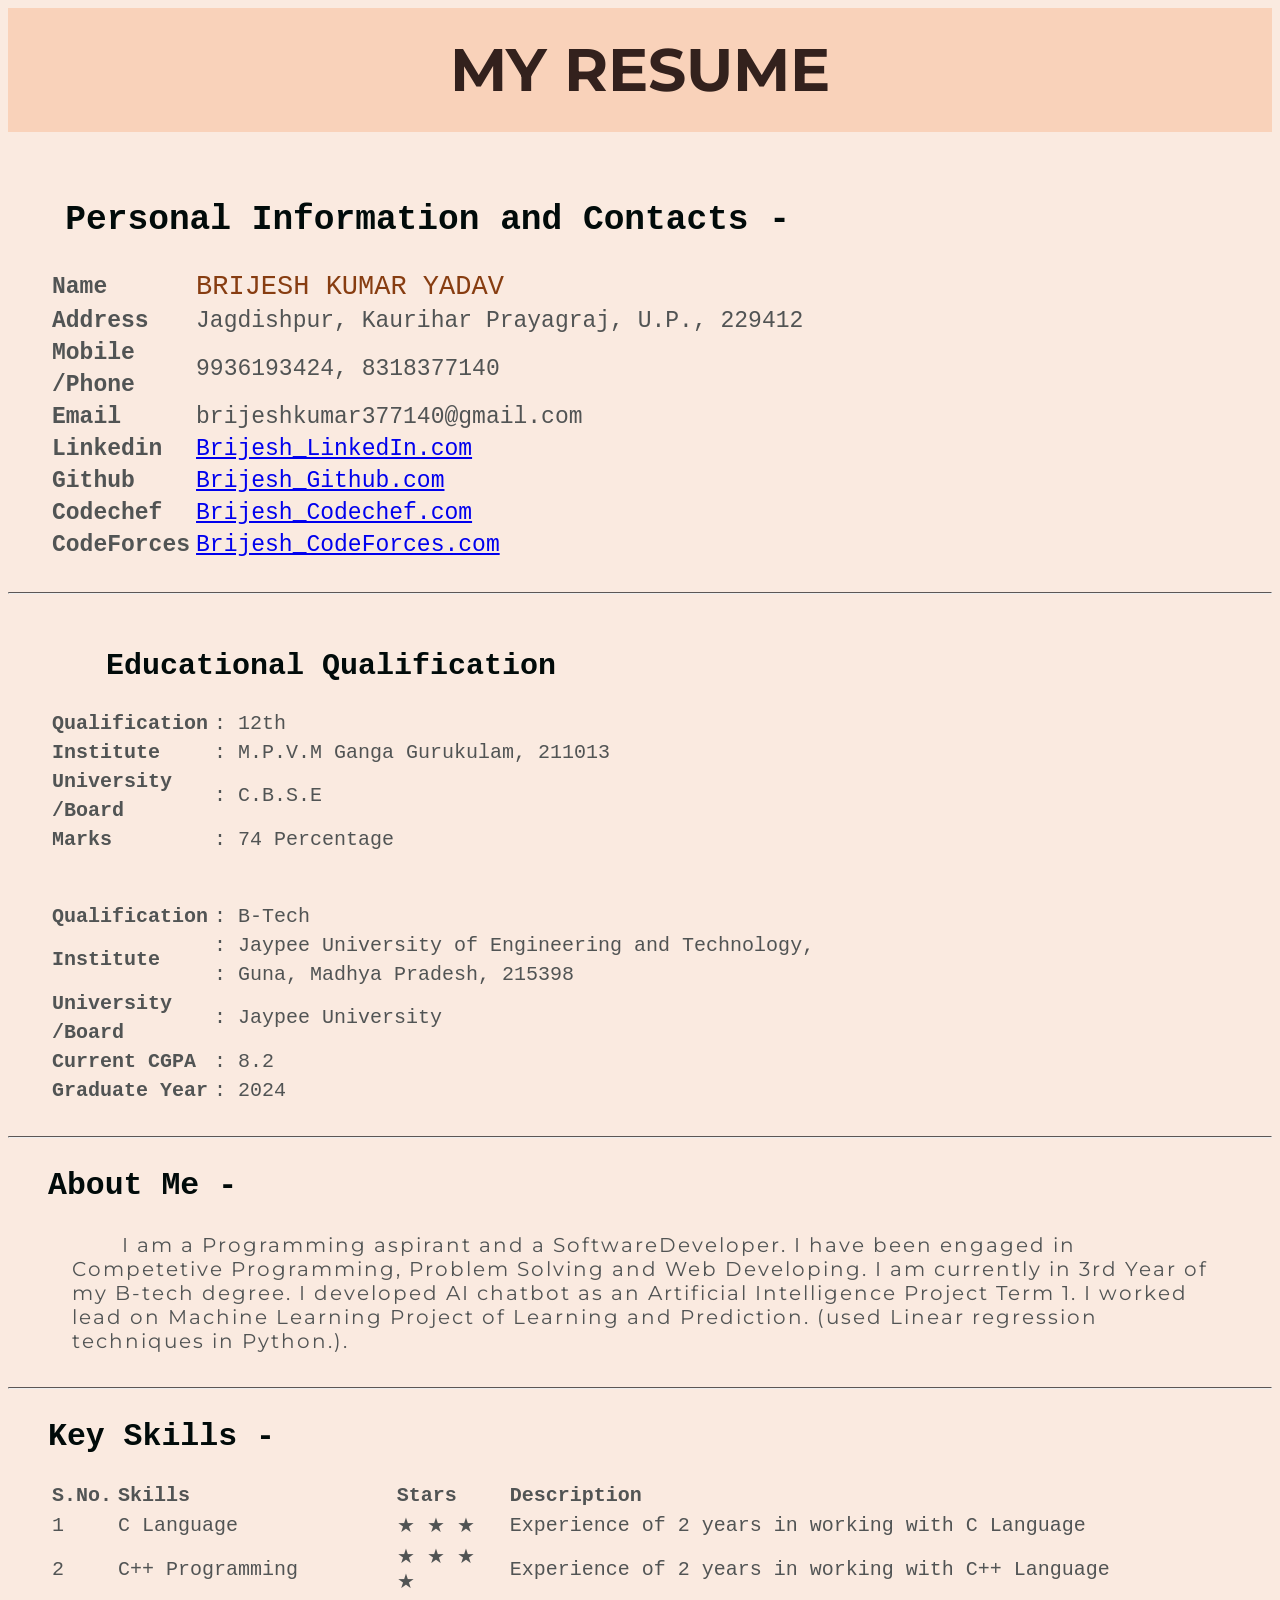
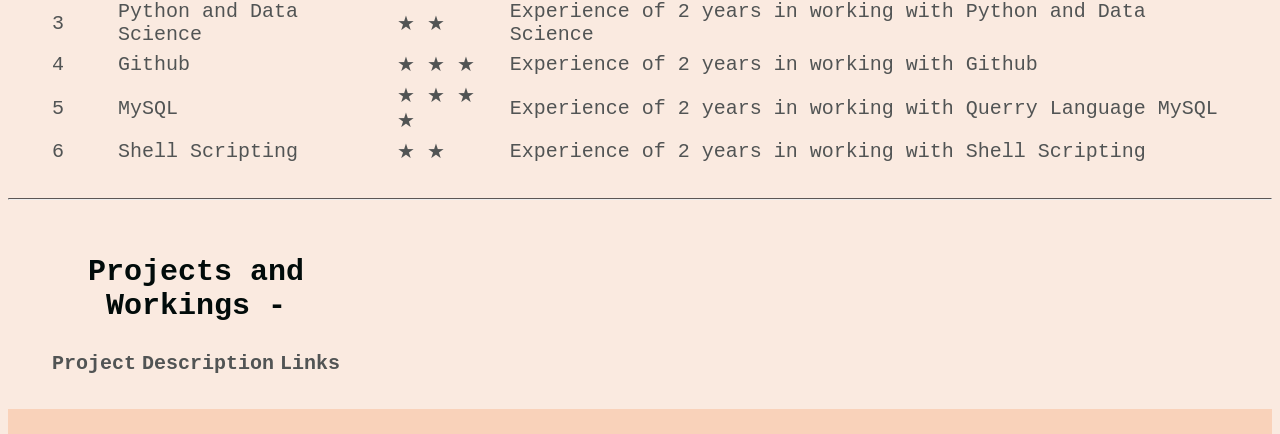
==== index.html @ 6251aab7 "renamed" ====
<html>
  <head>
    <title>Resume</title>
    <link rel="stylesheet" href="css/resume.css">
    <link href="https://fonts.googleapis.com/css2?family=Montserrat&display=swap" rel="stylesheet">
  </head>
  <body>
    <h1 class = "land">MY RESUME</h1>

    <div class = "cute">
            <table class="impt">
              <caption><h2> Personal Information and Contacts -</h2></caption>
              <tr>
                <th>Name </th> <td> <span class = "name">  BRIJESH KUMAR YADAV</span></td>
              </tr>
              <tr>
                <th>Address</th> <td>  Jagdishpur, Kaurihar Prayagraj, U.P., 229412</td>
              </tr>
              <tr>
                <th>Mobile</th> <td rowspan = "2">  9936193424, 8318377140</td>
                </tr>
              <tr>
                <th>/Phone</th>
              </tr>
              <tr>
                <th>Email </th> <td>  brijeshkumar377140@gmail.com</td>
              </tr>
              <tr>
                <th>Linkedin </th> <td class = "a1"><a href="https://www.linkedin.com/in/brijesh6063/">  Brijesh_LinkedIn.com</a></td>
              </tr>
              <tr>
                <th>Github </th> <td class = "a1"><a href="https://github.com/BRIJESH6063">  Brijesh_Github.com</a></td>
              </tr>
              <tr>
                <th>Codechef </th> <td class = "a1"><a href="https://www.codechef.com/users/brijesh76">  Brijesh_Codechef.com</a></td>
              </tr>
              <tr>
                <th>CodeForces </th> <td class = "a1"><a href="https://codeforces.com/profile/brijeshkum01">  Brijesh_CodeForces.com</a></td>
              </tr>
            </table>
    </div>

    <hr class = "gnd">

    <div class = "cute">
      <table class="unimpt">
        <caption><h2> Educational Qualification</h2></caption>
        <tr>
          <th>Qualification </th> <td>:  12th</td>
        </tr>
        <tr>
          <th>Institute</th> <td>:  M.P.V.M Ganga Gurukulam, 211013</td>
        </tr>
        <tr>
          <th>University</th> <td rowspan = "2">:  C.B.S.E</td>
          </tr>
        <tr>
          <th>/Board</th>
        </tr>
        <tr>
          <th>Marks </th> <td>:  74 Percentage</td>
        </tr>
      </table>

      <br> <br>

      <table class="unimpt">
        <tr>
          <th>Qualification </th> <td>:  B-Tech</td>
        </tr>
        <tr>
          <th rowspan = "2">Institute</th> <td>:  Jaypee University of Engineering and Technology,</td>
        </tr>
        <tr>
          <td>:  Guna, Madhya Pradesh, 215398</td>
        </tr>
        <tr>
          <th>University</th> <td rowspan = "2">:  Jaypee University</td>
          </tr>
        <tr>
          <th>/Board</th>
        </tr>
        <tr>
          <th>Current CGPA </th> <td>:  8.2</td>
        </tr>
        <tr>
          <th>Graduate Year</th> <td>:  2024</td>
        </tr>
      </table>
      </div>
      <hr class = "gnd">

      <div class = "cute">
        <caption><h2>About Me -</h2></caption>
        <table class = "about">
          <tr>
            <td>
              <p>
                I am a Programming aspirant and a SoftwareDeveloper. I have been engaged in Competetive Programming, Problem Solving and Web Developing. I am currently in 3rd Year of my B-tech degree. I developed AI chatbot as an Artificial Intelligence Project Term 1. I worked lead on Machine Learning Project of Learning and Prediction. (used Linear regression techniques in Python.).
              </p>
            </td>
          </tr>
        </table>
      </div>

    <hr class = "gnd">

    <div class = "cute">
      <h2>Key Skills - </h2>
      <table class="unimpt">
        <tr>
          <th>S.No.</th> <th> Skills </th> <th>Stars</th> <th>Description</th>
        </tr>
        <tr>
          <td>1</td> <td>C Language</td> <td>&#9733 &#9733 &#9733 </td>
          <td>Experience of 2 years in working with C Language</td>
        </tr>
        <tr>
          <td>2</td> <td>C++ Programming</td> <td>&#9733 &#9733 &#9733 &#9733</td>
          <td>Experience of 2 years in working with C++ Language</td>
        </tr>
        <tr>
          <td>3</td> <td>Python and Data Science</td> <td>&#9733 &#9733 </td>
          <td>Experience of 2 years in working with Python and Data Science</td>
        </tr>
        <tr>
          <td>4</td> <td>Github</td> <td>&#9733 &#9733 &#9733 </td>
          <td>Experience of 2 years in working with Github</td>
        </tr>
        <tr>
          <td>5</td> <td>MySQL</td> <td>&#9733 &#9733 &#9733 &#9733</td>
          <td>Experience of 2 years in working with Querry Language MySQL</td>
        </tr>
        <tr>
          <td>6</td> <td>Shell Scripting</td> <td>&#9733 &#9733 </td>
          <td>Experience of 2 years in working with Shell Scripting</td>
        </tr>
      </table>
    </div>

    <hr class = "gnd">

    <div class="cute">
      <table class = "unimpt">
        <caption><h2> Projects and Workings - </h2>  </caption>
        <tr>
          <th>Project</th> <th>Description</th> <th>Links</th>
        </tr>
      </table>
    </div>



   <div class="footer">
     <p>© Copyright Brijesh_Resume</p>
   </div>
  </body>
</html>
---- css/resume.css ----
.land{
  font-size: 60px ;
  text-align : center ;
  font-family: 'Montserrat', sans-serif;
  /* font-family: "Lucida Console", "Courier New", monospace; */
  color : #33211D ;
  background-color: #F9D2BA ;
  padding: 2% 25% 2% ;
}

.impt {
   font-size: 23px ;
}

.unimpt {
   font-size: 20px ;
}
.cute{
  font-size: 21px ;
  margin: 30px 40px ;
  text-align : left ;
  font-family: "Lucida Console", "Courier New", monospace;
  color : #33211D ;
}

.gnd {
  border-top: 1px solid #5C5655;
}

h2 {
  font-family: "Lucida Console", "Courier New", monospace;
  color : #010B0A ;
}

th, td{
  text-align : left ;
  padding: 2px;
  color: #515454 ;
}

.name {
  color : #873D11 ;
  font-size: 27px ;
  font-style: Bold ;
}

.about {
  font-size: 20px ;
  margin: 20px 20px ;
  font-family: 'Montserrat', sans-serif;
  text-indent: 50px;
  text-align: justify;
  letter-spacing: 2px;
  line-height: 24px ;

}
body{
  background-color: #FAEAE0 ;
}

.a1 {
  text-align : left ;
  padding: 2px;
  color: #515454 ;
}

.footer{
       color : #33211D ;
       font-size: 20px  ;
       padding : 1% 15% ;
       /* padding: 1% 20% 1% ; */
       text-align: center;
       background-color: #F9D2BA;
}
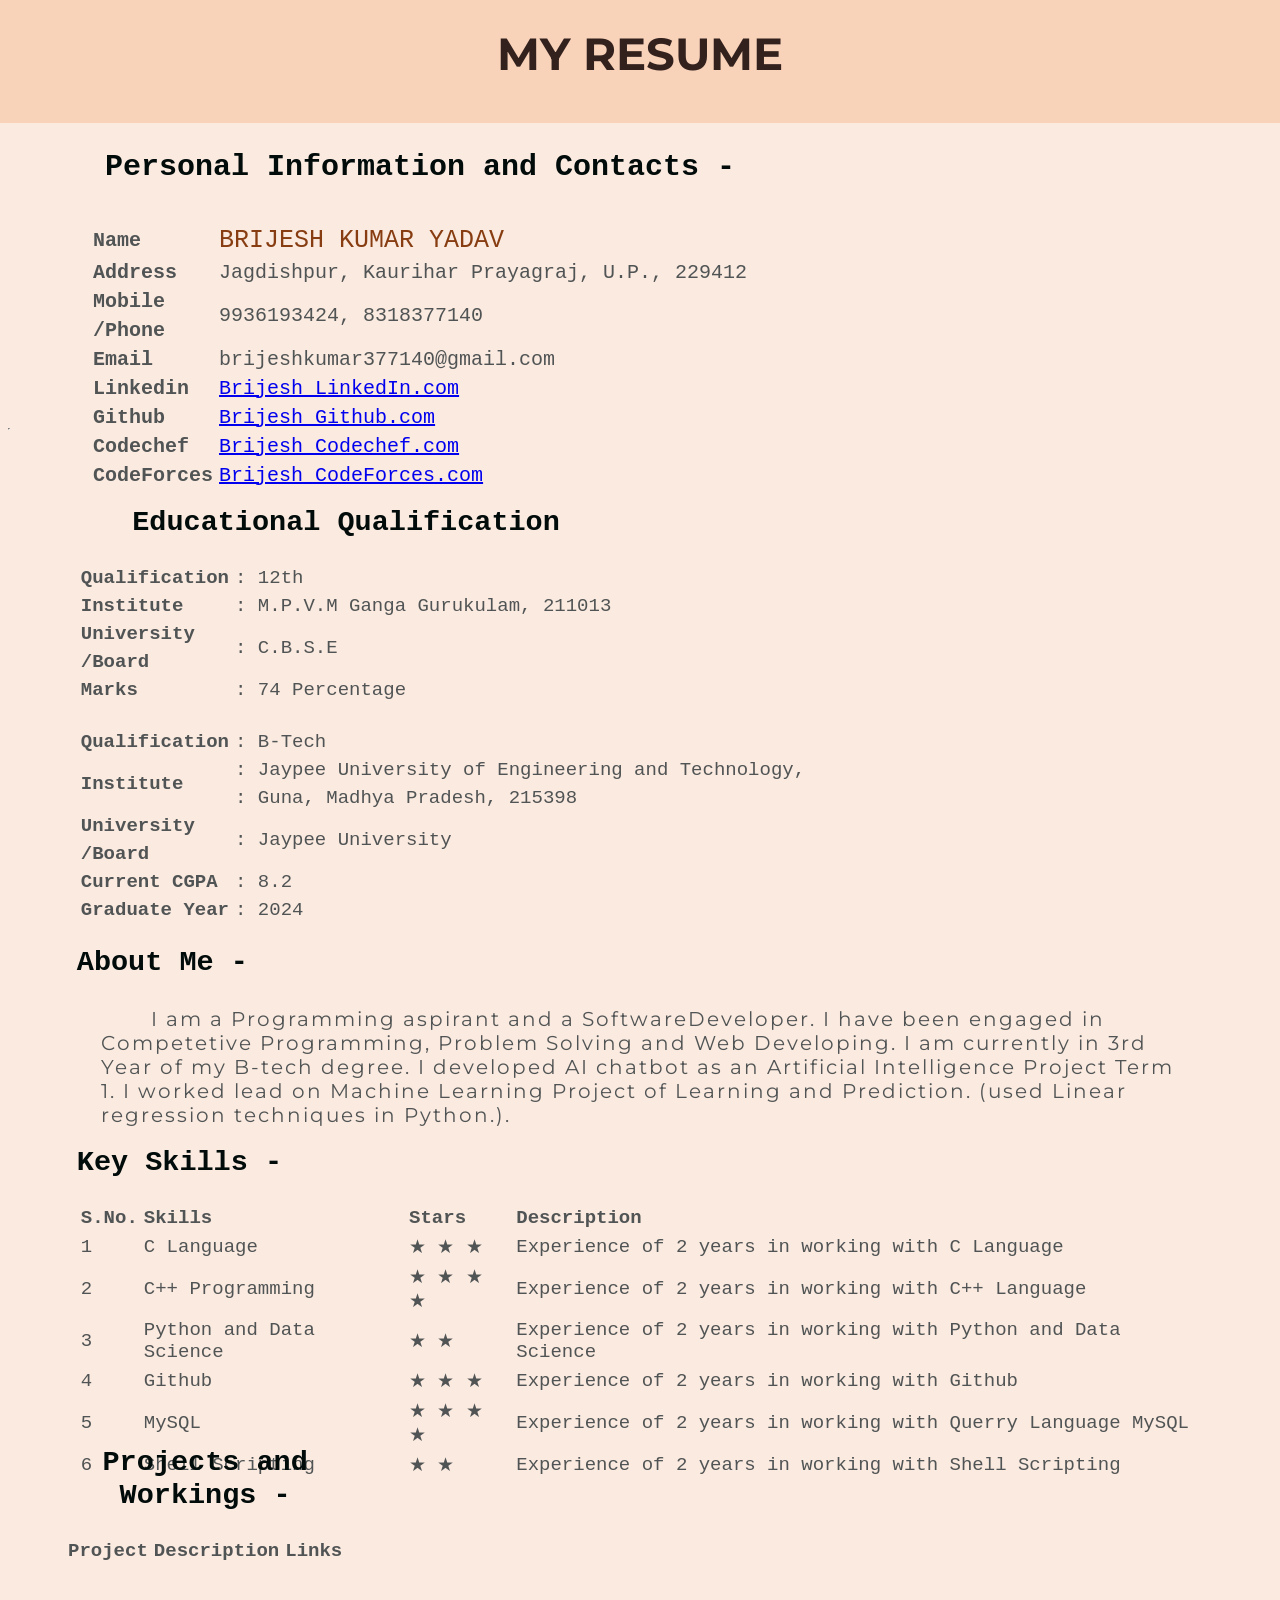
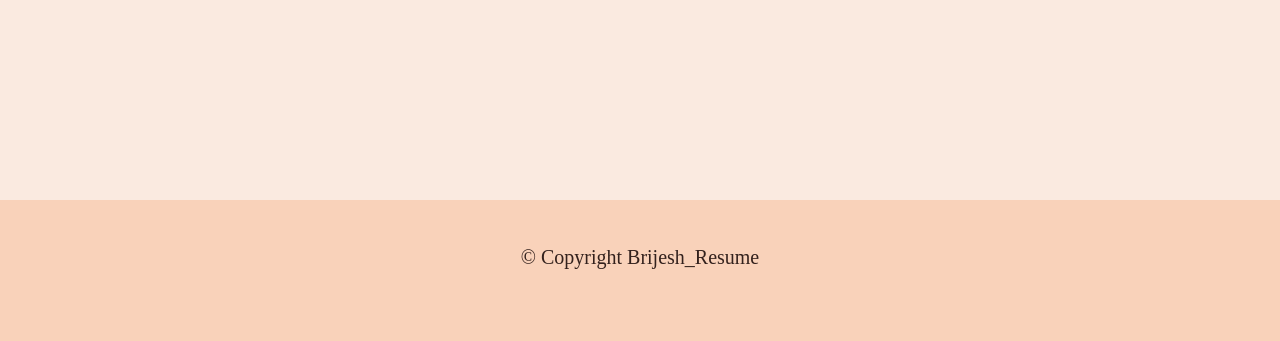
==== commit ca46d207: "header and bottom strip modified" ====
--- a/index.html
+++ b/index.html
@@ -7,7 +7,7 @@
   <body>
     <h1 class = "land">MY RESUME</h1>
 
-    <div class = "cute">
+    <div class = "cute1">
             <table class="impt">
               <caption><h2> Personal Information and Contacts -</h2></caption>
               <tr>
@@ -40,10 +40,10 @@
             </table>
     </div>
 
-    <hr class = "gnd">
+    <hr class = "gnd1">
 
-    <div class = "cute">
-      <table class="unimpt">
+    <div class = "cute2">
+      <table class="unimpt ">
         <caption><h2> Educational Qualification</h2></caption>
         <tr>
           <th>Qualification </th> <td>:  12th</td>
@@ -61,10 +61,8 @@
           <th>Marks </th> <td>:  74 Percentage</td>
         </tr>
       </table>
-
       <br> <br>
-
-      <table class="unimpt">
+      <table class="unimpt ">
         <tr>
           <th>Qualification </th> <td>:  B-Tech</td>
         </tr>
@@ -88,9 +86,9 @@
         </tr>
       </table>
       </div>
-      <hr class = "gnd">
+      <hr class = "gnd2">
 
-      <div class = "cute">
+      <div class = "cute3">
         <caption><h2>About Me -</h2></caption>
         <table class = "about">
           <tr>
@@ -103,9 +101,9 @@
         </table>
       </div>
 
-    <hr class = "gnd">
+    <hr class = "gnd3">
 
-    <div class = "cute">
+    <div class = "cute4">
       <h2>Key Skills - </h2>
       <table class="unimpt">
         <tr>
@@ -138,9 +136,9 @@
       </table>
     </div>
 
-    <hr class = "gnd">
+    <hr class = "gnd4">
 
-    <div class="cute">
+    <div class="cute5">
       <table class = "unimpt">
         <caption><h2> Projects and Workings - </h2>  </caption>
         <tr>
@@ -149,10 +147,9 @@
       </table>
     </div>
 
+  <footer class = "footer">
+        <p> © Copyright Brijesh_Resume</p>
+  </footer>
 
-
-   <div class="footer">
-     <p>© Copyright Brijesh_Resume</p>
-   </div>
   </body>
 </html>
--- a/css/resume.css
+++ b/css/resume.css
@@ -1,57 +1,143 @@
 .land{
-  font-size: 60px ;
-  text-align : center ;
-  font-family: 'Montserrat', sans-serif;
-  /* font-family: "Lucida Console", "Courier New", monospace; */
-  color : #33211D ;
-  background-color: #F9D2BA ;
-  padding: 2% 25% 2% ;
+      font-size: 45px ;
+      text-align : center ;
+      font-family: 'Montserrat', sans-serif;
+      /* font-family: "Lucida Console", "Courier New", monospace; */
+      color : #33211D ;
+      background-color: #F9D2BA ;
+      height: 8%;
+      margin:0px;
+      padding: 2% 25% 2% ;
+      position: absolute ;
+      top:0px;
+      right:0px;
+      bottom:0px;
+      left:0px;
 }
 
 .impt {
-   font-size: 23px ;
+       font-size: 20px ;
+       margin:25px;
+       padding: 1% 5% ;
+       position: absolute ;
+       top:20px;
+       right:0px;
+       bottom:0px;
+       left:0px;
 }
 
 .unimpt {
-   font-size: 20px ;
+       font-size: 19px ;
+
 }
-.cute{
-  font-size: 21px ;
-  margin: 30px 40px ;
-  text-align : left ;
-  font-family: "Lucida Console", "Courier New", monospace;
-  color : #33211D ;
+.cute1 {
+      font-size: 20px ;
+      margin: 30px 0px ;
+      text-align : left ;
+      font-family: "Lucida Console", "Courier New", monospace;
+      color : #33211D ;
+
+      padding: 1% 5% ;
+      /* padding: 2% 25% 2% ; */
+      position: absolute ;
+      top:50px;
+      right:0px;
+      bottom:0px;
+      left:0px;
+}
+.cute2 {
+      font-size: 10px ;
+      margin: 30px 0px ;
+      text-align : left ;
+      font-family: "Lucida Console", "Courier New", monospace;
+      color : #33211D ;
+
+      padding: 1% 6% ;
+      /* padding: 2% 25% 2% ; */
+      position: absolute ;
+      top:440px;
+      right:0px;
+      bottom:0px;
+      left:0px;
+}
+.cute3 {
+
+      font-size: 19px ;
+      margin: 30px 0px ;
+      text-align : left ;
+      font-family: "Lucida Console", "Courier New", monospace;
+      color : #33211D ;
+
+      padding: 1% 6% ;
+      /* padding: 2% 25% 2% ; */
+      position: absolute ;
+      top:880px;
+      right:0px;
+      bottom:0px;
+      left:0px;
+}
+.cute4 {
+      font-size: 19px ;
+      margin: 30px 0px ;
+      text-align : left ;
+      font-family: "Lucida Console", "Courier New", monospace;
+      color : #33211D ;
+
+      padding: 1% 6% ;
+      /* padding: 2% 25% 2% ; */
+      position: absolute ;
+      top:1080px;
+      right:0px;
+      bottom:0px;
+      left:0px;
+}
+.cute5 {
+      font-size: 19px ;
+      margin: 30px 0px ;
+      text-align : left ;
+      font-family: "Lucida Console", "Courier New", monospace;
+      color : #33211D ;
+
+      padding: 1% 5% ;
+      /* padding: 2% 25% 2% ; */
+      position: absolute ;
+      top:1380px;
+      right:0px;
+      bottom:0px;
+      left:0px;
 }
 
-.gnd {
-  border-top: 1px solid #5C5655;
+.gnd1 {
+      border-top: 1px solid #5C5655;
+      position: absolute ;
+      top:420px;
 }
 
 h2 {
-  font-family: "Lucida Console", "Courier New", monospace;
-  color : #010B0A ;
+      font-family: "Lucida Console", "Courier New", monospace;
+      color : #010B0A ;
 }
 
 th, td{
-  text-align : left ;
-  padding: 2px;
-  color: #515454 ;
+      text-align : left ;
+      padding: 2px;
+      color: #515454 ;
 }
 
 .name {
-  color : #873D11 ;
-  font-size: 27px ;
-  font-style: Bold ;
+      color : #873D11 ;
+      font-size: 25px ;
+      font-style: Bold ;
 }
 
 .about {
-  font-size: 20px ;
-  margin: 20px 20px ;
-  font-family: 'Montserrat', sans-serif;
-  text-indent: 50px;
-  text-align: justify;
-  letter-spacing: 2px;
-  line-height: 24px ;
+      font-size: 20px ;
+      margin: 20px 20px ;
+      font-family: 'Montserrat', sans-serif;
+      text-indent: 50px;
+      text-align: justify;
+      letter-spacing: 2px;
+      line-height: 24px ;
 
 }
 body{
@@ -59,16 +145,25 @@
 }
 
 .a1 {
-  text-align : left ;
-  padding: 2px;
-  color: #515454 ;
+      text-align : left ;
+      padding: 2px;
+      color: #515454 ;
 }
+
 
 .footer{
        color : #33211D ;
        font-size: 20px  ;
        padding : 1% 15% ;
-       /* padding: 1% 20% 1% ; */
        text-align: center;
        background-color: #F9D2BA;
+       /* width: 100% ; */
+       margin: 0px ; height: 10% ;
+       padding: 2% 25% 2% ;
+       position: absolute ;
+       top:1800px;
+       right:0px;
+       bottom:0px;
+       left:0px;
+
 }
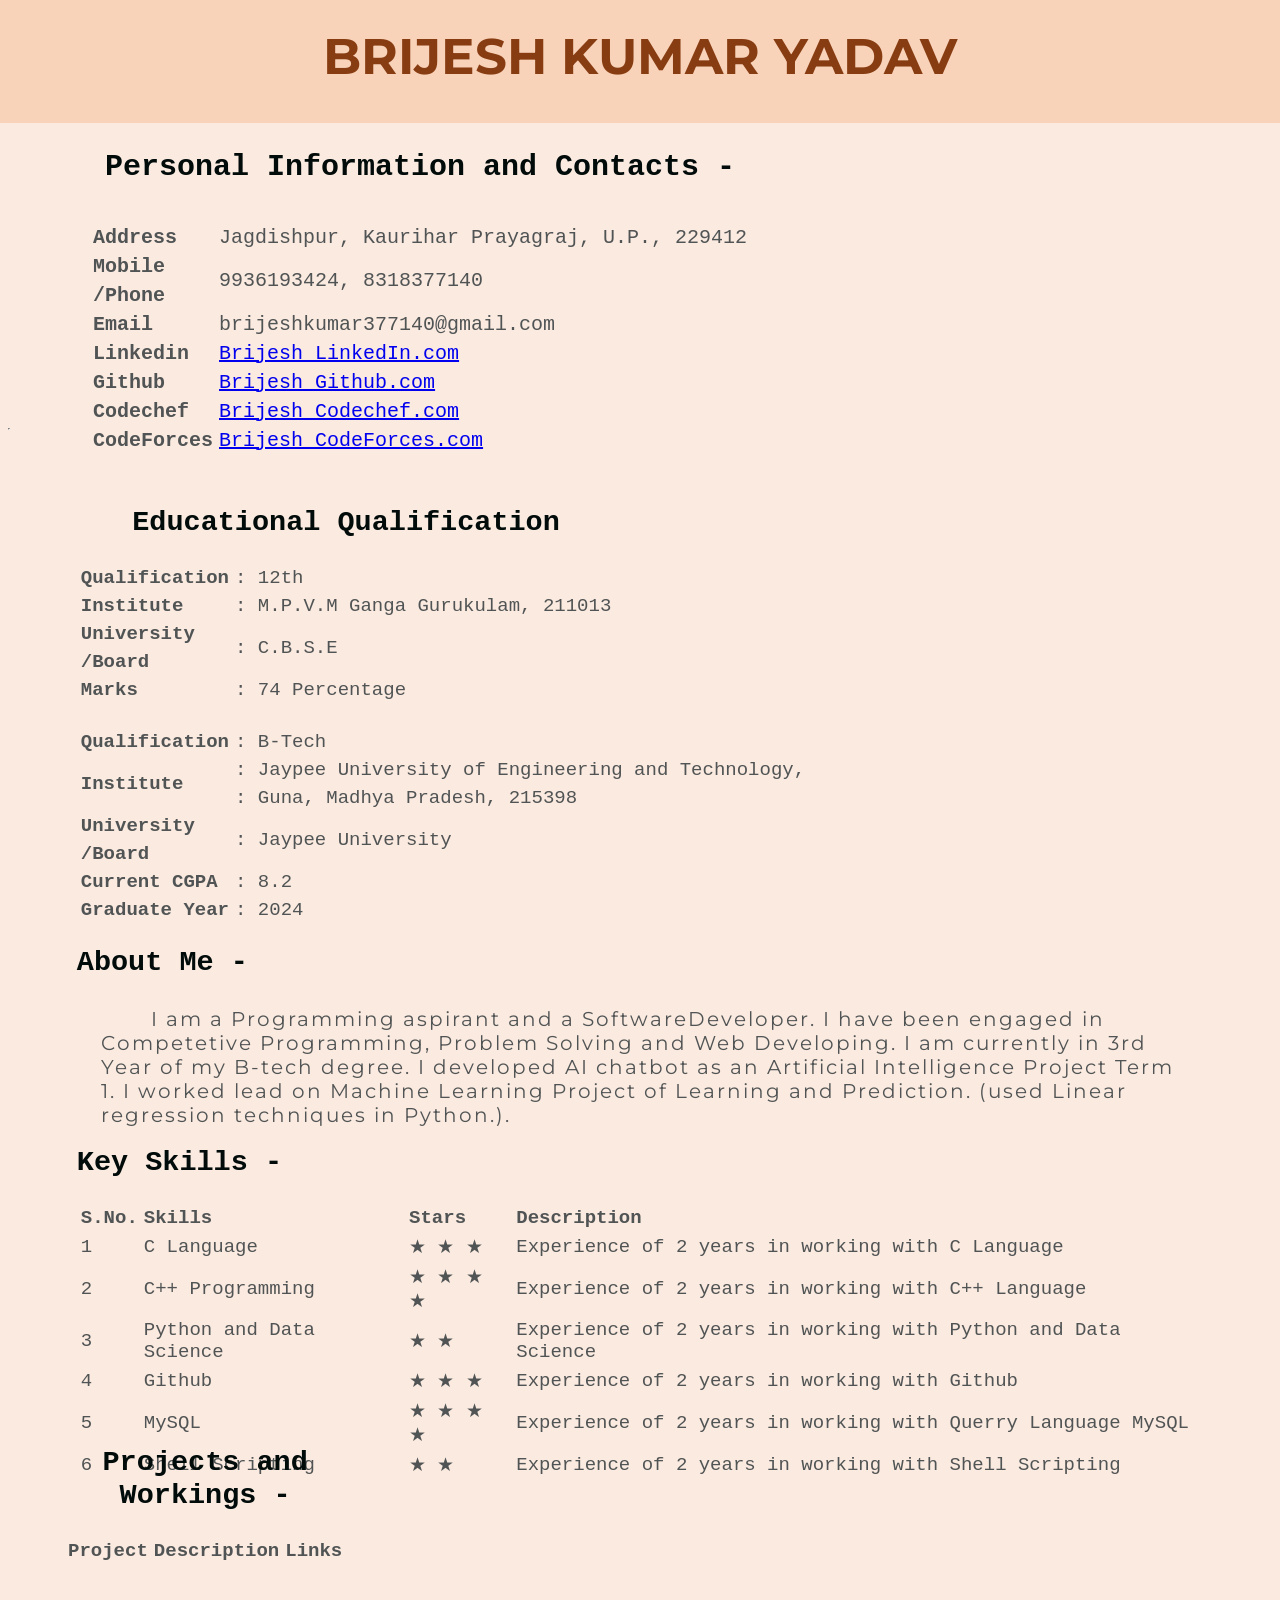
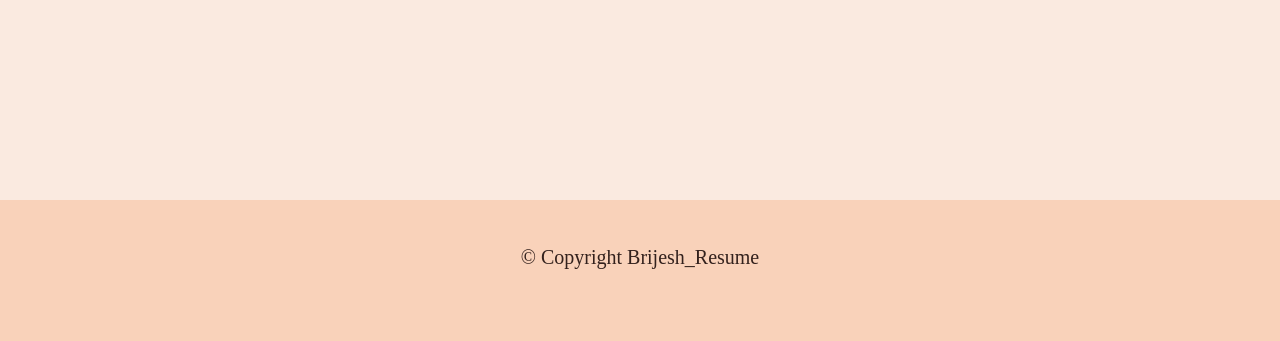
==== commit 9dbc66ce: "header commit" ====
--- a/index.html
+++ b/index.html
@@ -5,14 +5,14 @@
     <link href="https://fonts.googleapis.com/css2?family=Montserrat&display=swap" rel="stylesheet">
   </head>
   <body>
-    <h1 class = "land">MY RESUME</h1>
+    <h1 class = "land"><span class = "name">BRIJESH KUMAR YADAV</span></h1>
 
     <div class = "cute1">
             <table class="impt">
               <caption><h2> Personal Information and Contacts -</h2></caption>
-              <tr>
+              <!-- <tr>
                 <th>Name </th> <td> <span class = "name">  BRIJESH KUMAR YADAV</span></td>
-              </tr>
+              </tr> -->
               <tr>
                 <th>Address</th> <td>  Jagdishpur, Kaurihar Prayagraj, U.P., 229412</td>
               </tr>
--- a/css/resume.css
+++ b/css/resume.css
@@ -126,7 +126,7 @@
 
 .name {
       color : #873D11 ;
-      font-size: 25px ;
+      font-size: 50px ;
       font-style: Bold ;
 }
 
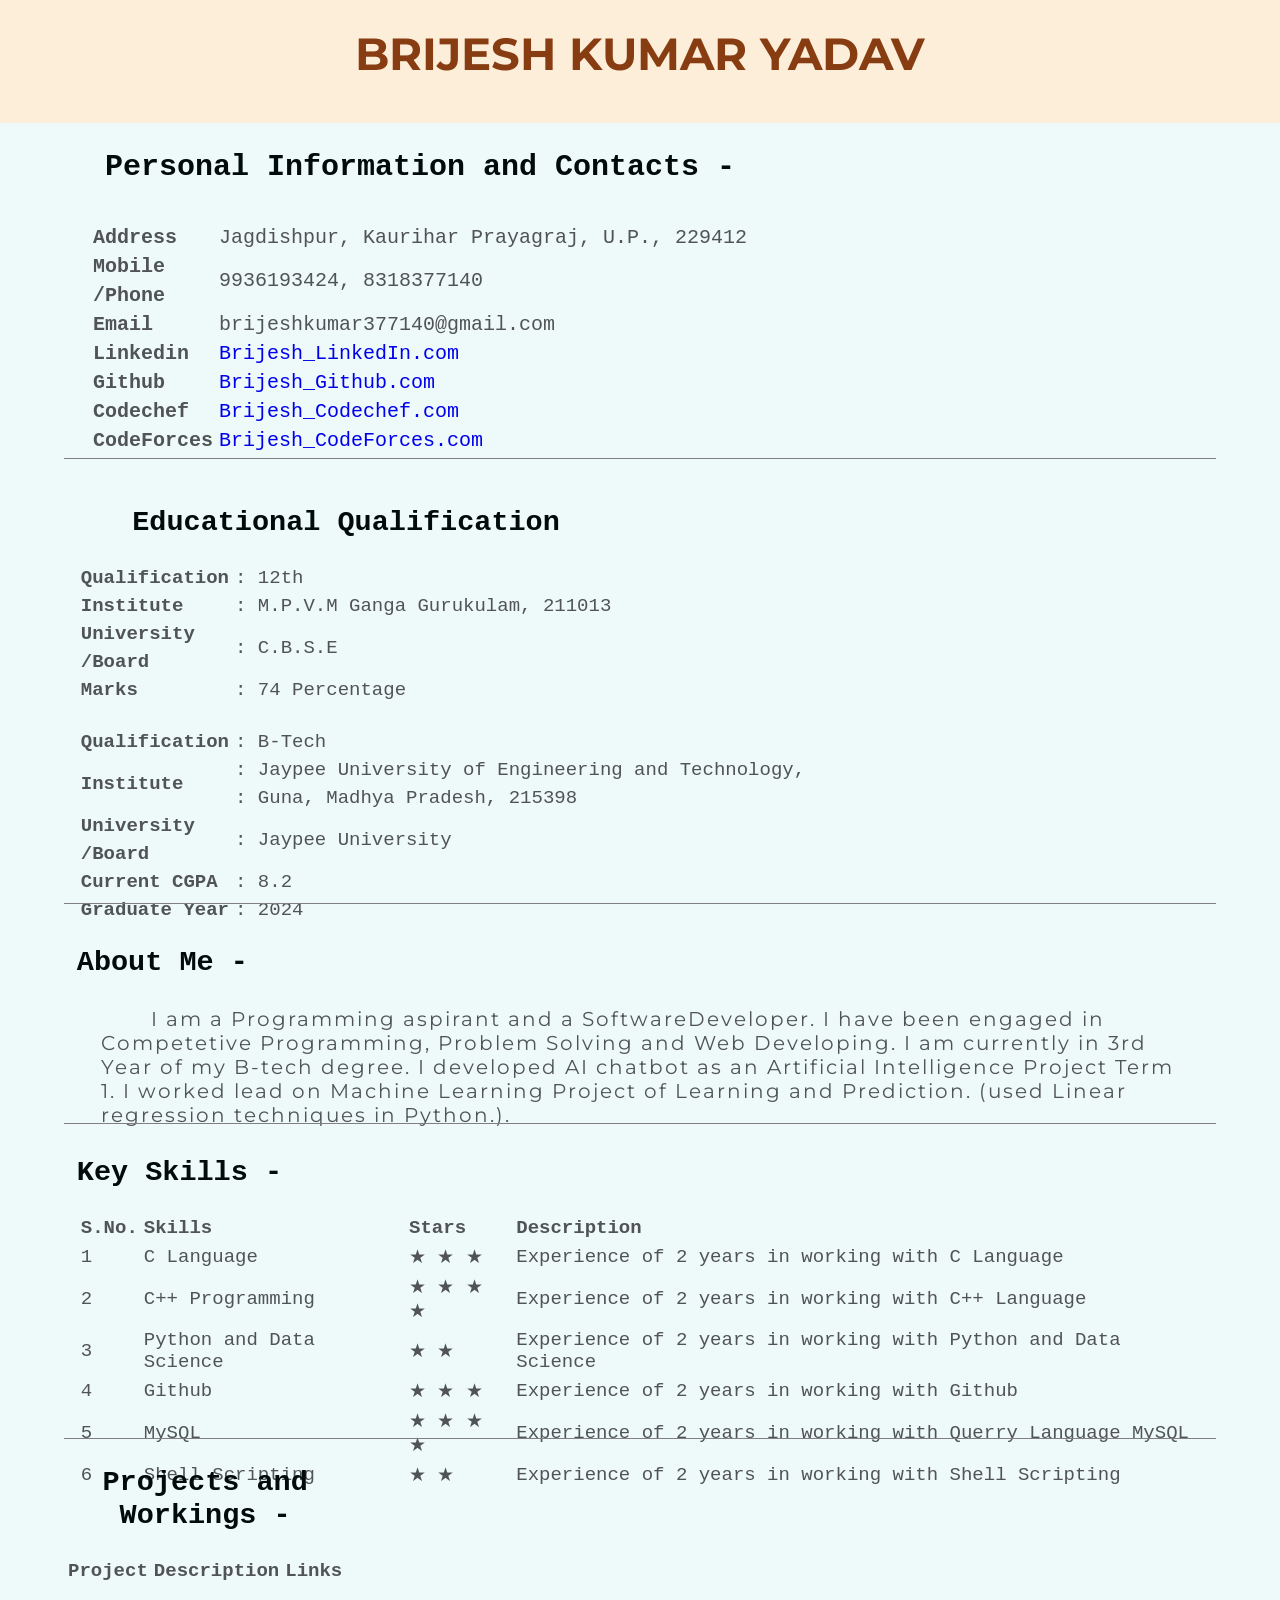
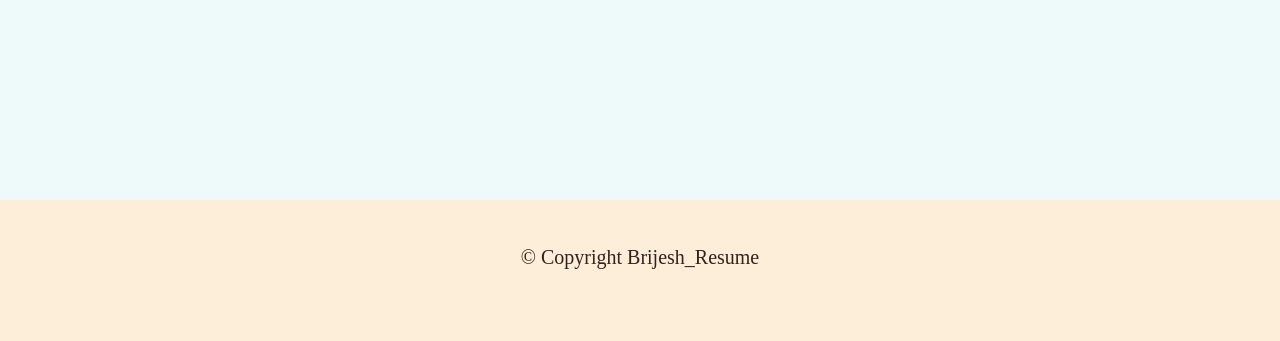
==== commit 446fb45c: "background-color and link modified" ====
--- a/index.html
+++ b/index.html
@@ -26,16 +26,16 @@
                 <th>Email </th> <td>  brijeshkumar377140@gmail.com</td>
               </tr>
               <tr>
-                <th>Linkedin </th> <td class = "a1"><a href="https://www.linkedin.com/in/brijesh6063/">  Brijesh_LinkedIn.com</a></td>
+                <th>Linkedin </th> <td class = "a1"><a style="text-decoration: none ;" href="https://www.linkedin.com/in/brijesh6063/" target = "_blank">  Brijesh_LinkedIn.com</a></td>
               </tr>
               <tr>
-                <th>Github </th> <td class = "a1"><a href="https://github.com/BRIJESH6063">  Brijesh_Github.com</a></td>
+                <th>Github </th> <td class = "a1"><a style="text-decoration: none ;" href="https://github.com/BRIJESH6063" target = "_blank">  Brijesh_Github.com</a></td>
               </tr>
               <tr>
-                <th>Codechef </th> <td class = "a1"><a href="https://www.codechef.com/users/brijesh76">  Brijesh_Codechef.com</a></td>
+                <th>Codechef </th> <td class = "a1"><a style="text-decoration: none ;" href="https://www.codechef.com/users/brijesh76" target = "_blank">  Brijesh_Codechef.com</a></td>
               </tr>
               <tr>
-                <th>CodeForces </th> <td class = "a1"><a href="https://codeforces.com/profile/brijeshkum01">  Brijesh_CodeForces.com</a></td>
+                <th>CodeForces </th> <td class = "a1"><a style="text-decoration: none ;" href="https://codeforces.com/profile/brijeshkum01" target = "_blank">  Brijesh_CodeForces.com</a></td>
               </tr>
             </table>
     </div>
--- a/css/resume.css
+++ b/css/resume.css
@@ -4,7 +4,7 @@
       font-family: 'Montserrat', sans-serif;
       /* font-family: "Lucida Console", "Courier New", monospace; */
       color : #33211D ;
-      background-color: #F9D2BA ;
+      background-color: #FCEED9 ;
       height: 8%;
       margin:0px;
       padding: 2% 25% 2% ;
@@ -86,7 +86,7 @@
       padding: 1% 6% ;
       /* padding: 2% 25% 2% ; */
       position: absolute ;
-      top:1080px;
+      top:1090px;
       right:0px;
       bottom:0px;
       left:0px;
@@ -101,23 +101,60 @@
       padding: 1% 5% ;
       /* padding: 2% 25% 2% ; */
       position: absolute ;
-      top:1380px;
+      top:1400px;
       right:0px;
       bottom:0px;
       left:0px;
 }
 
 .gnd1 {
-      border-top: 1px solid #5C5655;
-      position: absolute ;
-      top:420px;
+      /* border-top: 1px solid #5C5655; */
+      width: 90% ;
+      position: absolute ;
+      top:450px;
+      right:0px;
+      bottom:0px;
+      left:0px;
+      height:1px;border-width:0;color:gray;background-color:gray;
+}
+
+.gnd2 {
+      /* border-top: 1px solid #5C5655; */
+      width: 90% ;
+      position: absolute ;
+      top:895px;
+      right:0px;
+      bottom:0px;
+      left:0px;
+      height:1px;border-width:0;color:gray;background-color:gray;
+}
+
+.gnd3 {
+      /* border-top: 1px solid #5C5655; */
+      width: 90% ;
+      position: absolute ;
+      top:1115px;
+      right:0px;
+      bottom:0px;
+      left:0px;
+      height:1px;border-width:0;color:gray;background-color:gray;
+}
+
+.gnd4 {
+      /* border-top: 1px solid #5C5655; */
+      width: 90% ;
+      position: absolute ;
+      top:1430px;
+      right:0px;
+      bottom:0px;
+      left:0px;
+      height:1px;border-width:0;color:gray;background-color:gray;
 }
 
 h2 {
       font-family: "Lucida Console", "Courier New", monospace;
       color : #010B0A ;
 }
-
 th, td{
       text-align : left ;
       padding: 2px;
@@ -126,7 +163,7 @@
 
 .name {
       color : #873D11 ;
-      font-size: 50px ;
+      font-size: 45px ;
       font-style: Bold ;
 }
 
@@ -141,7 +178,7 @@
 
 }
 body{
-  background-color: #FAEAE0 ;
+  background-color: #EEF9F9 ;
 }
 
 .a1 {
@@ -156,7 +193,7 @@
        font-size: 20px  ;
        padding : 1% 15% ;
        text-align: center;
-       background-color: #F9D2BA;
+       background-color: #FCEED9;
        /* width: 100% ; */
        margin: 0px ; height: 10% ;
        padding: 2% 25% 2% ;
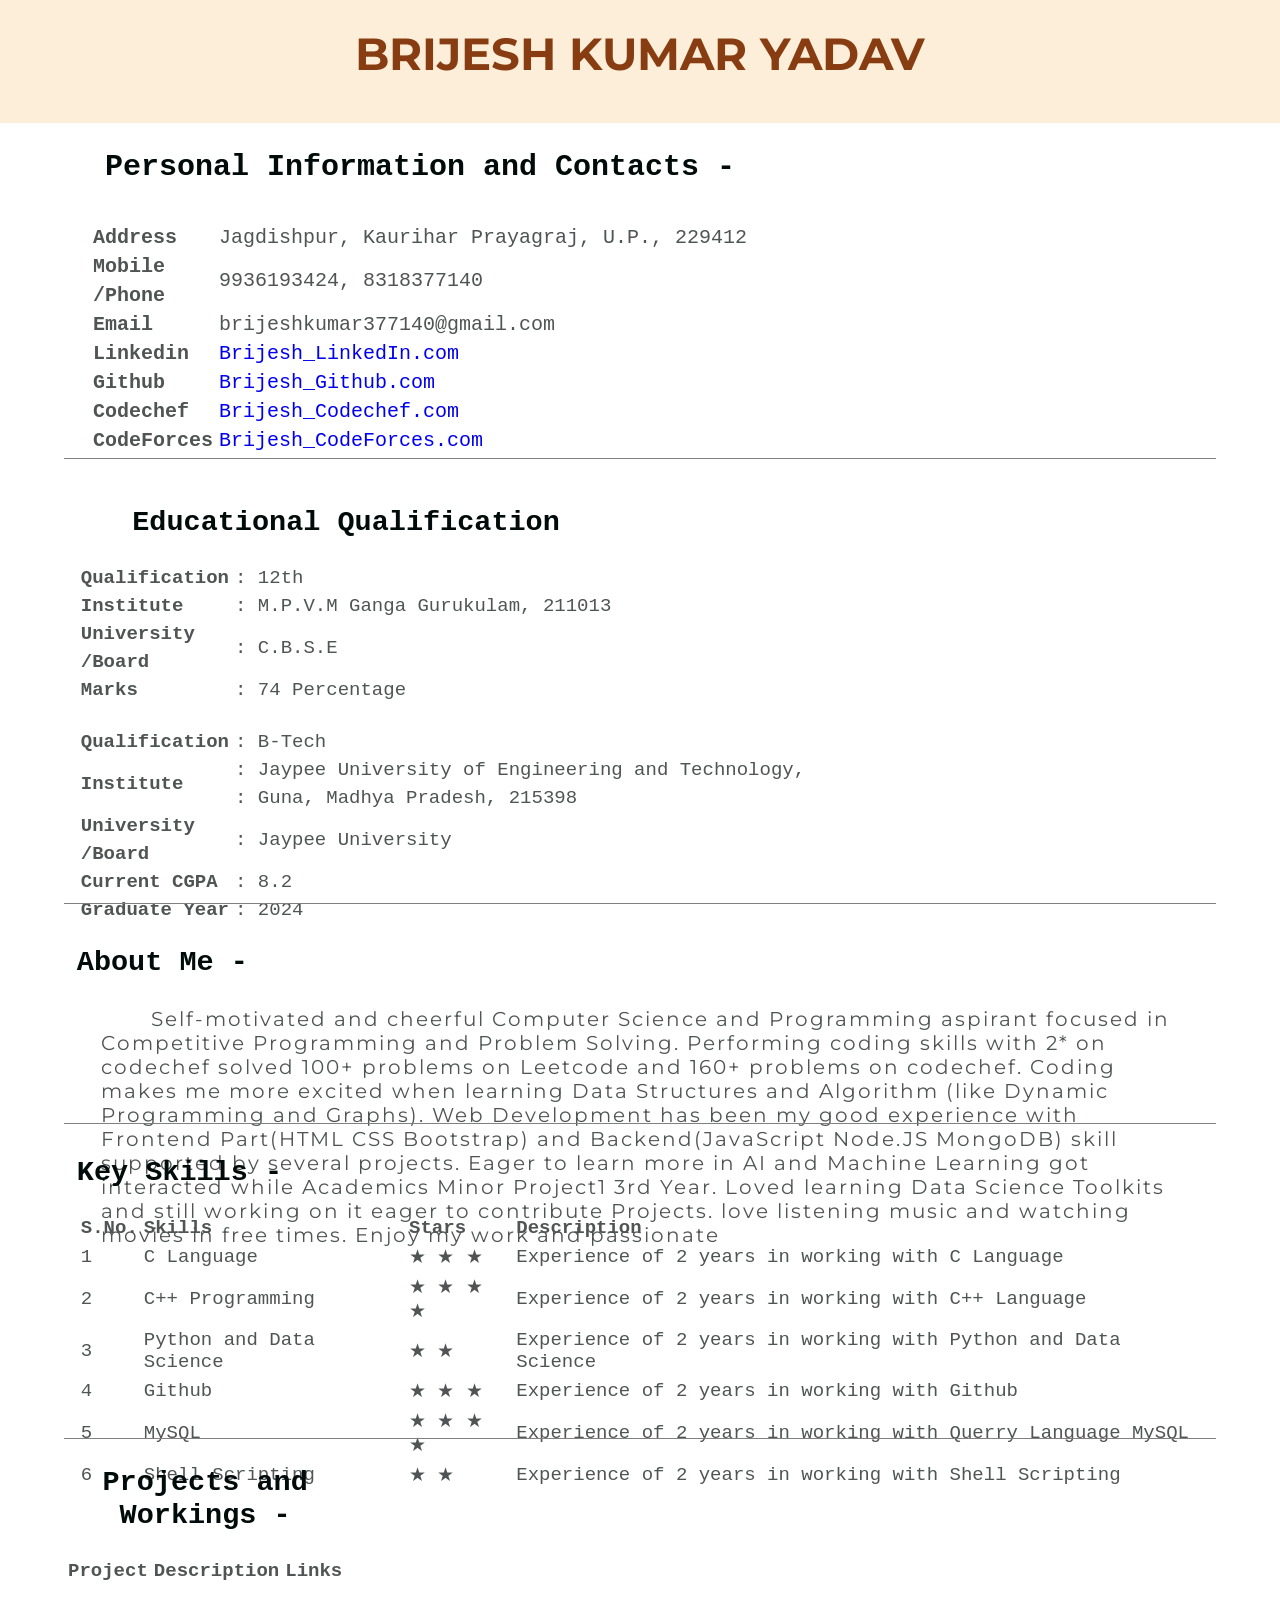
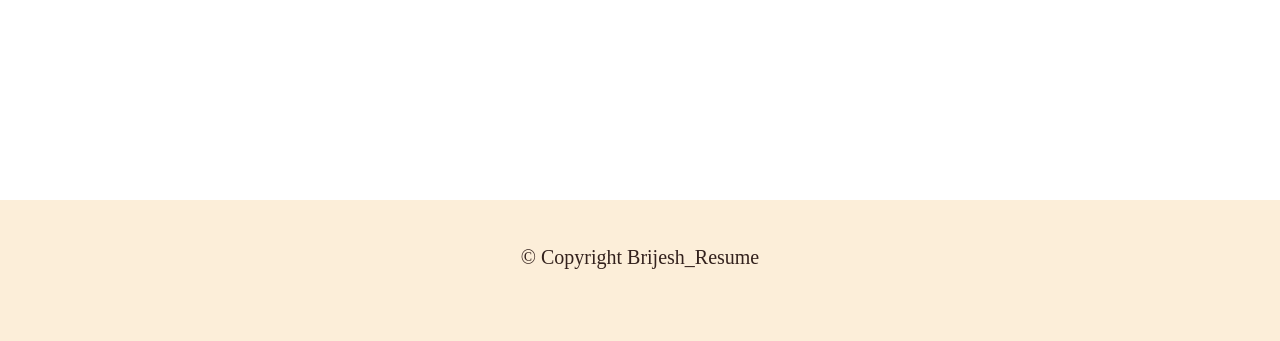
==== commit 794bac9c: "about me. committed the about section of resume" ====
--- a/index.html
+++ b/index.html
@@ -94,7 +94,7 @@
           <tr>
             <td>
               <p>
-                I am a Programming aspirant and a SoftwareDeveloper. I have been engaged in Competetive Programming, Problem Solving and Web Developing. I am currently in 3rd Year of my B-tech degree. I developed AI chatbot as an Artificial Intelligence Project Term 1. I worked lead on Machine Learning Project of Learning and Prediction. (used Linear regression techniques in Python.).
+                Self-motivated and cheerful Computer Science and Programming aspirant focused in Competitive Programming and Problem Solving. Performing coding skills with 2* on codechef solved 100+ problems on Leetcode and 160+ problems on codechef. Coding makes me more excited when learning Data Structures and Algorithm (like Dynamic Programming and Graphs). Web Development has been my good experience with Frontend Part(HTML CSS Bootstrap) and Backend(JavaScript Node.JS MongoDB) skill supported by several projects. Eager to learn more in AI and Machine Learning got interacted while Academics Minor Project1 3rd Year. Loved learning Data Science Toolkits and still working on it eager to contribute Projects.  love listening music and watching movies in free times. Enjoy my work and passionate
               </p>
             </td>
           </tr>
--- a/css/resume.css
+++ b/css/resume.css
@@ -178,7 +178,7 @@
 
 }
 body{
-  background-color: #EEF9F9 ;
+  /* background-color: #EEF9F9 ; */
 }
 
 .a1 {
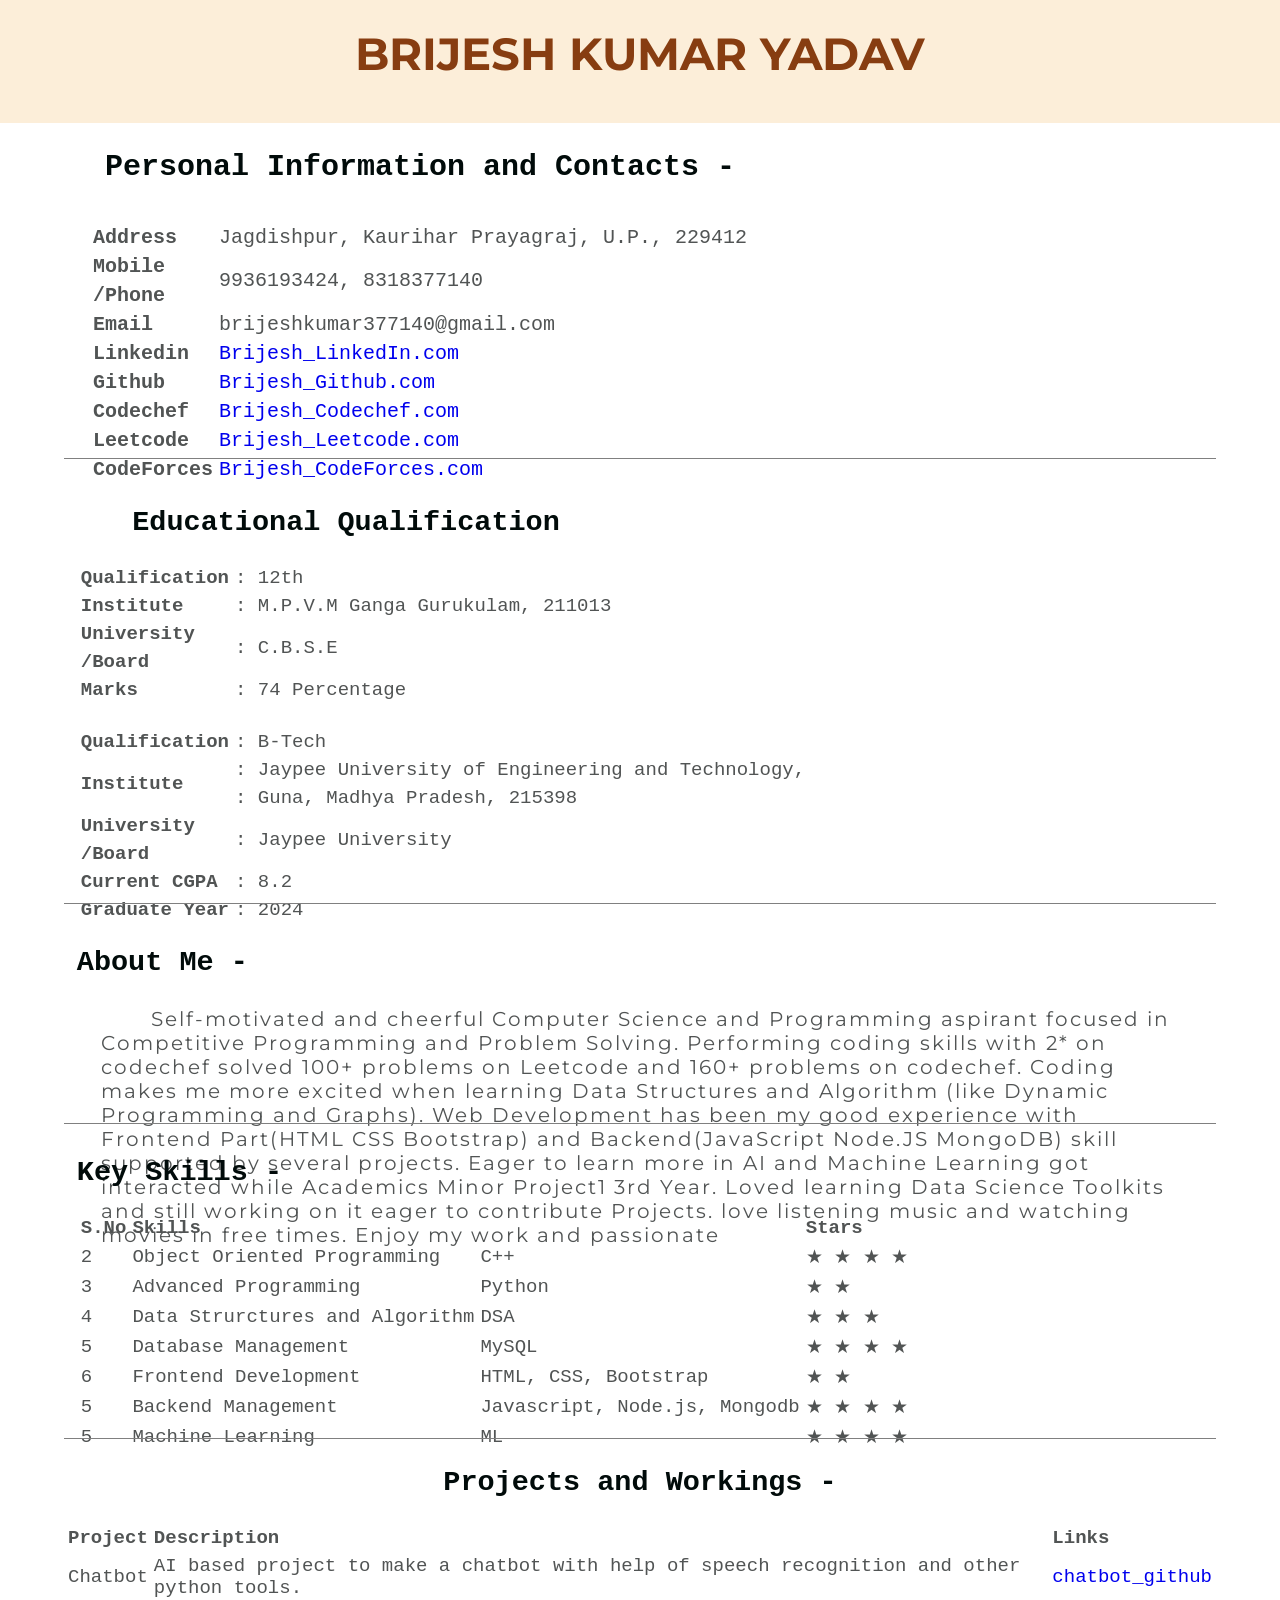
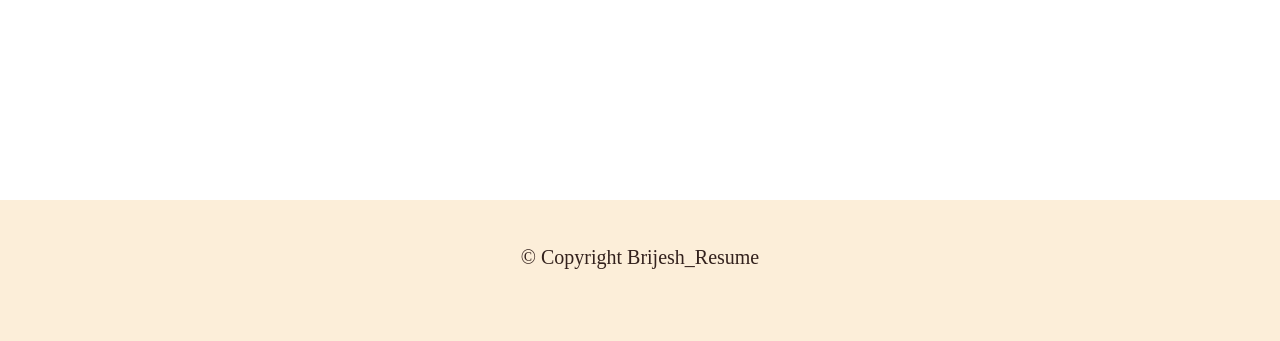
==== commit 0e138037: "project addition" ====
--- a/index.html
+++ b/index.html
@@ -33,6 +33,9 @@
               </tr>
               <tr>
                 <th>Codechef </th> <td class = "a1"><a style="text-decoration: none ;" href="https://www.codechef.com/users/brijesh76" target = "_blank">  Brijesh_Codechef.com</a></td>
+              </tr>
+              <tr>
+                <th>Leetcode </th> <td class = "a1"><a style="text-decoration: none ;" href="https://leetcode.com/BRIJESH6063/" target = "_blank">  Brijesh_Leetcode.com</a></td>
               </tr>
               <tr>
                 <th>CodeForces </th> <td class = "a1"><a style="text-decoration: none ;" href="https://codeforces.com/profile/brijeshkum01" target = "_blank">  Brijesh_CodeForces.com</a></td>
@@ -107,31 +110,33 @@
       <h2>Key Skills - </h2>
       <table class="unimpt">
         <tr>
-          <th>S.No.</th> <th> Skills </th> <th>Stars</th> <th>Description</th>
+          <th>S.No </th> <th> Skills </th> <th></th> <th>Stars</th>
         </tr>
         <tr>
-          <td>1</td> <td>C Language</td> <td>&#9733 &#9733 &#9733 </td>
-          <td>Experience of 2 years in working with C Language</td>
+          <td>2</td> <td>Object Oriented Programming</td> <td>C++</td> <td>&#9733 &#9733 &#9733 &#9733</td>
+          <!-- <td>Intermediate experiance of OOPs concept</td> -->
         </tr>
         <tr>
-          <td>2</td> <td>C++ Programming</td> <td>&#9733 &#9733 &#9733 &#9733</td>
-          <td>Experience of 2 years in working with C++ Language</td>
+          <td>3</td> <td>Advanced Programming</td> <td>Python</td> <td>&#9733 &#9733 </td>
+          <!-- <td>Experience of 2 years in working with Python and Data Science</td> -->
         </tr>
         <tr>
-          <td>3</td> <td>Python and Data Science</td> <td>&#9733 &#9733 </td>
-          <td>Experience of 2 years in working with Python and Data Science</td>
+          <td>4</td> <td>Data Strurctures and Algorithm</td> <td>DSA</td> <td>&#9733 &#9733 &#9733 </td>
+          <!-- <td>Good in dsa and problem solving</td> -->
         </tr>
         <tr>
-          <td>4</td> <td>Github</td> <td>&#9733 &#9733 &#9733 </td>
-          <td>Experience of 2 years in working with Github</td>
+          <td>5</td> <td>Database Management </td> <td>MySQL</td> <td>&#9733 &#9733 &#9733 &#9733</td>
+          <!-- <td>Experience of 2 years in working with Querry Language MySQL</td> -->
         </tr>
         <tr>
-          <td>5</td> <td>MySQL</td> <td>&#9733 &#9733 &#9733 &#9733</td>
-          <td>Experience of 2 years in working with Querry Language MySQL</td>
+          <td>6</td> <td>Frontend Development </td> <td>HTML, CSS, Bootstrap</td> <td>&#9733 &#9733 </td>
+          <!-- <td>Experience of 2 years in working with Shell Scripting</td> -->
         </tr>
         <tr>
-          <td>6</td> <td>Shell Scripting</td> <td>&#9733 &#9733 </td>
-          <td>Experience of 2 years in working with Shell Scripting</td>
+          <td>5</td> <td>Backend Management</td> <td>Javascript, Node.js, Mongodb</td> <td>&#9733 &#9733 &#9733 &#9733</td>
+        </tr>
+        <tr>
+          <td>5</td> <td>Machine Learning</td> <td>ML</td> <td>&#9733 &#9733 &#9733 &#9733</td>
         </tr>
       </table>
     </div>
@@ -144,6 +149,11 @@
         <tr>
           <th>Project</th> <th>Description</th> <th>Links</th>
         </tr>
+        <tr>
+          <td>Chatbot </td> <td>AI based project to make a chatbot with help of speech recognition and other python tools.</td>
+          <td><a style = "text-decoration: none" href="https://github.com/BRIJESH6063/AI-ProjectP1">chatbot_github</a></td>
+        </tr>
+
       </table>
     </div>
 
